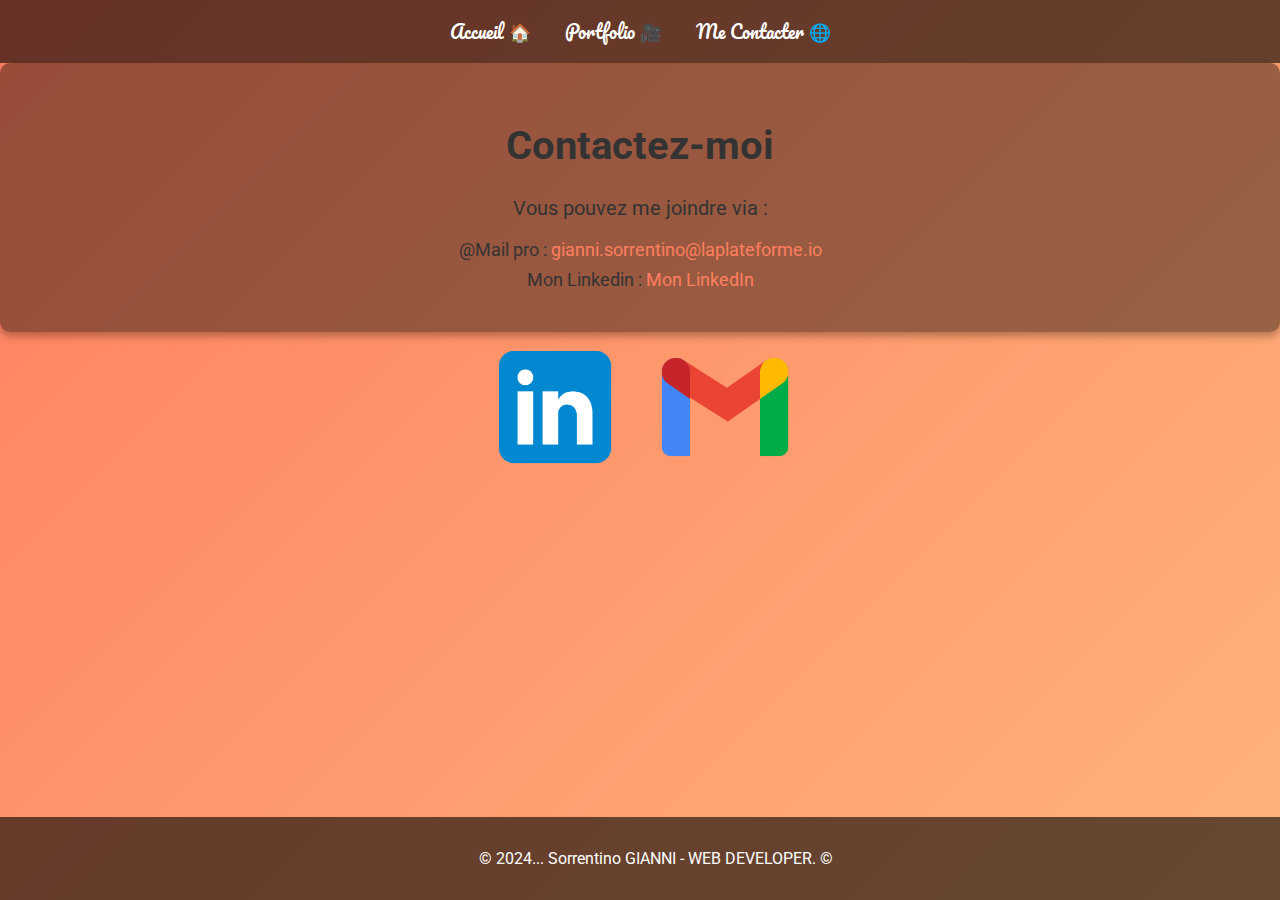
==== contact.html @ 884066f6 "portfolio" ====
<!DOCTYPE html>
<html lang="fr">
<head>
    <meta charset="UTF-8">
    <meta name="viewport" content="width=device-width, initial-scale=1.0">
    <link rel="stylesheet" href="index.css">
    <link href="https://fonts.googleapis.com/css2?family=Roboto:wght@400;700&family=Pacifico&display=swap" rel="stylesheet">
    <title>Contact - Portfolio</title>
</head>
<body>
    <header>
        <nav class="titres">
            <a href="index.html">Accueil 🏠</a>
            <a href="réalisations.html">Portfolio 🎥</a>
            <a href="contact.html">Me Contacter 🌐</a>
        </nav>
    </header>

    <main>
        <section class="GIANNI">
            <h1>Contactez-moi</h1>
            <p class="intro-contact">Vous pouvez me joindre via :</p>
            <ul class="contact-info">
                <li> @Mail pro : <a href="mailto:gianni@example.com">gianni.sorrentino@laplateforme.io</a></li>
                <li> Mon Linkedin : <a href="https://linkedin.com/in/gianni-srt-786421337/" target="_blank">Mon LinkedIn</a></li>
            </ul>
        </section>
    </main>
<div class="logocontact">
<img src="linkedin.png" alt="LinkedIn">
<img src="gmail_new_logo_icon_159149.png" alt="boitegmail">

</div>
    <footer>
        <p>© 2024... Sorrentino GIANNI - WEB DEVELOPER. © </p>
    </footer>
</body>
</html>
---- index.css ----
/* CSS global */
body {
    font-family: 'Roboto', sans-serif;
    margin: 0;
    padding: 0;
    background: linear-gradient(135deg, #ff7e5f, #feb47b); /* Dégradé de couleur chaud avec des tons rose/orange */
    background-size: cover; /* Le dégradé couvre toute la page */
    color: #333;
    display: flex;
    flex-direction: column;
    min-height: 100vh; /* Permet d'assurer que le footer reste en bas */
}

/* En-tête */
header {
    background-color: rgba(0, 0, 0, 0.6); /* Fond sombre pour un bon contraste */
    padding: 1rem;
    color: white;
    text-align: center;
    font-family: 'Pacifico', cursive; /* Police stylisée pour l'en-tête */
}

/* Navigation */
nav a {
    margin: 0 15px;
    color: white;
    text-decoration: none;
    font-size: 1.1rem;
}

nav a:hover {
    text-decoration: underline;
    color: #feb47b; /* Couleur douce au survol */
}

/* Pied de page */
footer {
    background-color: rgba(0, 0, 0, 0.6); /* Fond sombre */
    color: white;
    text-align: center;
    padding: 1rem;
    font-family: 'Roboto', sans-serif;
    position: relative;
    bottom: 0;
    width: 100%;
    margin-top: auto; /* Permet de pousser le footer en bas */
}

/* Section principale */
.GIANNI {
    font-size: 20px;
    text-align: center;
    padding: 2rem;
    background: rgba(0, 0, 0, 0.4); /* Légère transparence pour contraster avec le fond */
    border-radius: 10px;
    box-shadow: 0 4px 8px rgba(0, 0, 0, 0.3); /* Ombrage léger pour plus de lisibilité */
}

/* Introduction */
.introduction {
    font-family: 'Pacifico', cursive; 
    font-size: 1.8rem; 
    color: #fff; /* Couleur principale */
    text-align: center; /* Centrer le texte */
    text-shadow: 2px 2px 4px rgba(0, 0, 0, 0.7); 
    padding: 1rem; 
    border: 2px solid #feb47b; 
    border-radius: 10px; 
    display: inline-block; 
    background: linear-gradient(135deg, #ff7e5f, #feb47b); /* Fond dégradé pour le texte */
    box-shadow: 0 4px 8px rgba(0, 0, 0, 0.3); /* Ajoute une ombre externe */
}

/* Alignement vertical et effets des images */
.imgapercu {
    display: flex;
    flex-direction: row; 
    justify-content: center; 
    gap: 2rem; 
    flex-wrap: wrap; 
}

.img-container {
    width: 100%; 
    max-width: 350px; 
    height: auto; 
    overflow: hidden; 
    border-radius: 8px; 
}

.img-container img {
    width: 100%; 
    height: auto; 
    object-fit: contain; 
    transition: transform 0.3s ease, filter 0.3s ease; /* Transition douce */
}

.img-container img:hover {
    transform: scale(1.05); /* Agrandissement au survol */
    filter: brightness(1.1); /* Augmente la luminosité au survol */
}

/* Cards */
.cards {
    display: flex;
    justify-content: center;
    flex-wrap: wrap;
    gap: 2rem;
}

.card {
    width: 300px;
    background-color: #fff; /* Fond clair pour les cartes */
    border-radius: 8px;
    box-shadow: 0 4px 12px rgba(0, 0, 0, 0.1); /* Ombre légère */
    overflow: hidden;
    transform: translateY(20px);
    opacity: 0;
    transition: transform 0.3s ease, opacity 0.3s ease;
    font-family: 'Roboto', sans-serif;
}

.card img {
    width: 100%;
    height: auto;
    object-fit: cover;
    border-bottom: 2px solid #feb47b; /* Bordure subtile sous l'image */
}

.card-content {
    padding: 1rem;
    text-align: left;
}

.card h3 {
    color: #333;
    margin: 0.5rem 0;
    font-family: 'Pacifico', cursive; /* Police stylisée pour les titres */
    font-size: 1.5rem;
}

.card p {
    color: #666;
    font-size: 1rem;
    line-height: 1.5;
}

/* Bouton de la card */
.card .btn {
    background-color: #ff7e5f; /* Couleur du bouton */
    color: white;
    padding: 0.5rem 1rem;
    text-decoration: none;
    border-radius: 4px;
    display: inline-block;
    margin-top: 1rem;
    font-weight: bold;
    text-align: center;
}

.card .btn:hover {
    background-color: #feb47b; /* Couleur du bouton au survol */
}

/* Animation d'apparition des cards */
.card.show {
    transform: translateY(0);
    opacity: 1;
}
.contact-info {
    list-style: none; /* Supprime les puces de la liste */
    padding: 0; /* Enlève le padding par défaut */
    margin: 0; /* Enlève la marge par défaut */
    font-family: 'Roboto', sans-serif;
    color: #333;
}

.contact-info li {
    margin-bottom: 10px; /* Espacement entre chaque ligne */
    font-size: 1.1rem; /* Taille de texte plus grande */
}

.contact-info a {
    color: #ff7e5f; /* Couleur de lien */
    text-decoration: none; /* Supprime la sous-ligne */
}

.contact-info a:hover {
    text-decoration: underline; /* Souligne le lien au survol */
}
.logocontact {
    display: flex;
    justify-content: center; 
    gap: 20px; 
    align-items: center;
}

.logocontact img {
    width: 150px; 
    height: auto; 
    transition: transform 0.3s ease, filter 0.3s ease; 
}

.logocontact img:hover {
    transform: scale(1.1); 
    filter: brightness(1.2); 
}

.contact-title {
    font-family: 'Pacifico', cursive; 
    font-size: 2.5rem; 
    text-align: center; 
    color: #ff7e5f; /* Couleur principale */
    text-shadow: 2px 2px 5px rgba(0, 0, 0, 0.4); 
    letter-spacing: 2px; 
    margin-top: 1rem; 
    margin-bottom: 2rem; 
    transition: transform 0.3s ease, color 0.3s ease; 
}

/* Animation au survol */
.contact-title:hover {
    transform: translateY(-5px); 
    color: #feb47b; 
}
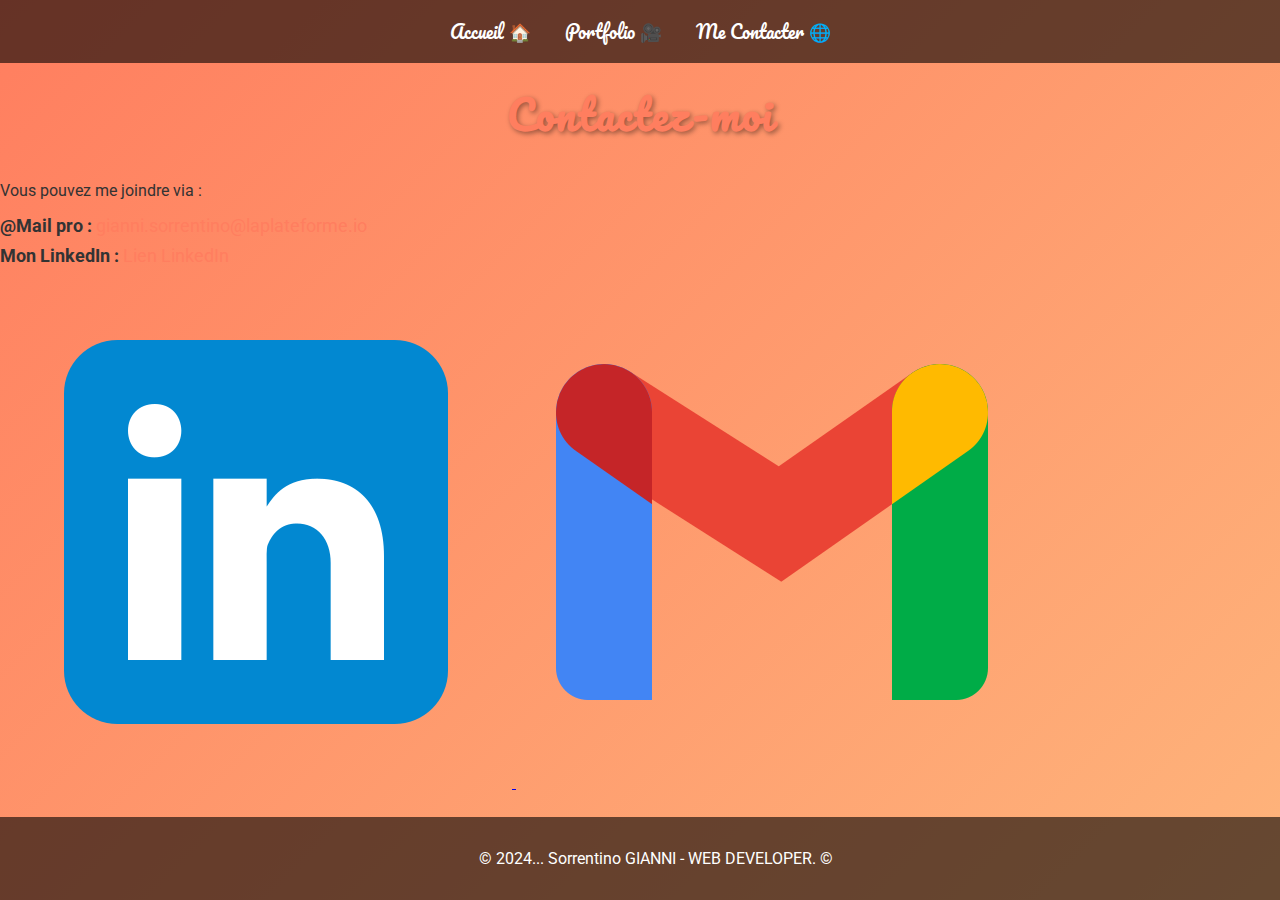
==== commit 50a42c05: "Portfolio V1" ====
--- a/contact.html
+++ b/contact.html
@@ -5,7 +5,7 @@
     <meta name="viewport" content="width=device-width, initial-scale=1.0">
     <link rel="stylesheet" href="index.css">
     <link href="https://fonts.googleapis.com/css2?family=Roboto:wght@400;700&family=Pacifico&display=swap" rel="stylesheet">
-    <title>Contact - Portfolio</title>
+    <title> Portfolio Contact</title>
 </head>
 <body>
     <header>
@@ -17,20 +17,30 @@
     </header>
 
     <main>
-        <section class="GIANNI">
-            <h1>Contactez-moi</h1>
-            <p class="intro-contact">Vous pouvez me joindre via :</p>
+        <section class="contact-section">
+            <h1 class="contact-title">Contactez-moi</h1>
+            <p class="contact-intro">Vous pouvez me joindre via :</p>
             <ul class="contact-info">
-                <li> @Mail pro : <a href="mailto:gianni@example.com">gianni.sorrentino@laplateforme.io</a></li>
-                <li> Mon Linkedin : <a href="https://linkedin.com/in/gianni-srt-786421337/" target="_blank">Mon LinkedIn</a></li>
+                <li>
+                    <strong>@Mail pro :</strong>
+                    <a href=https://mail.google.com/mail/u/0/?pli=1#inbox?compose=DmwnWrRmTWgkkpVgjtFJqNltHnWRQnzbspWqbFpjVhBNscvjCgzkGdMSRFvdSfqXdvVvhLXKpCmL">gianni.sorrentino@laplateforme.io</a>
+                </li>
+                <li>
+                    <strong>Mon LinkedIn :</strong>
+                    <a href="https://linkedin.com/in/gianni-srt-786421337/" target="_blank">Lien LinkedIn</a>
+                </li>
             </ul>
+            <div class="contact-logos">
+                <a href="https://www.linkedin.com/in/gianni-srt-786421337/" target="_blank">
+                    <img src="linkedin.png" alt="LinkedIn Logo" class="contact-logo">
+                </a>
+                <a href="mailto:gianni@example.com">
+                    <img src="gmail_new_logo_icon_159149.png" alt="Gmail Logo" class="contact-logo">
+                </a>
+            </div>
         </section>
     </main>
-<div class="logocontact">
-<img src="linkedin.png" alt="LinkedIn">
-<img src="gmail_new_logo_icon_159149.png" alt="boitegmail">
-
-</div>
+    
     <footer>
         <p>© 2024... Sorrentino GIANNI - WEB DEVELOPER. © </p>
     </footer>
--- a/index.css
+++ b/index.css
@@ -15,7 +15,7 @@
 header {
     background-color: rgba(0, 0, 0, 0.6); /* Fond sombre pour un bon contraste */
     padding: 1rem;
-    color: white;
+    color: red;
     text-align: center;
     font-family: 'Pacifico', cursive; /* Police stylisée pour l'en-tête */
 }
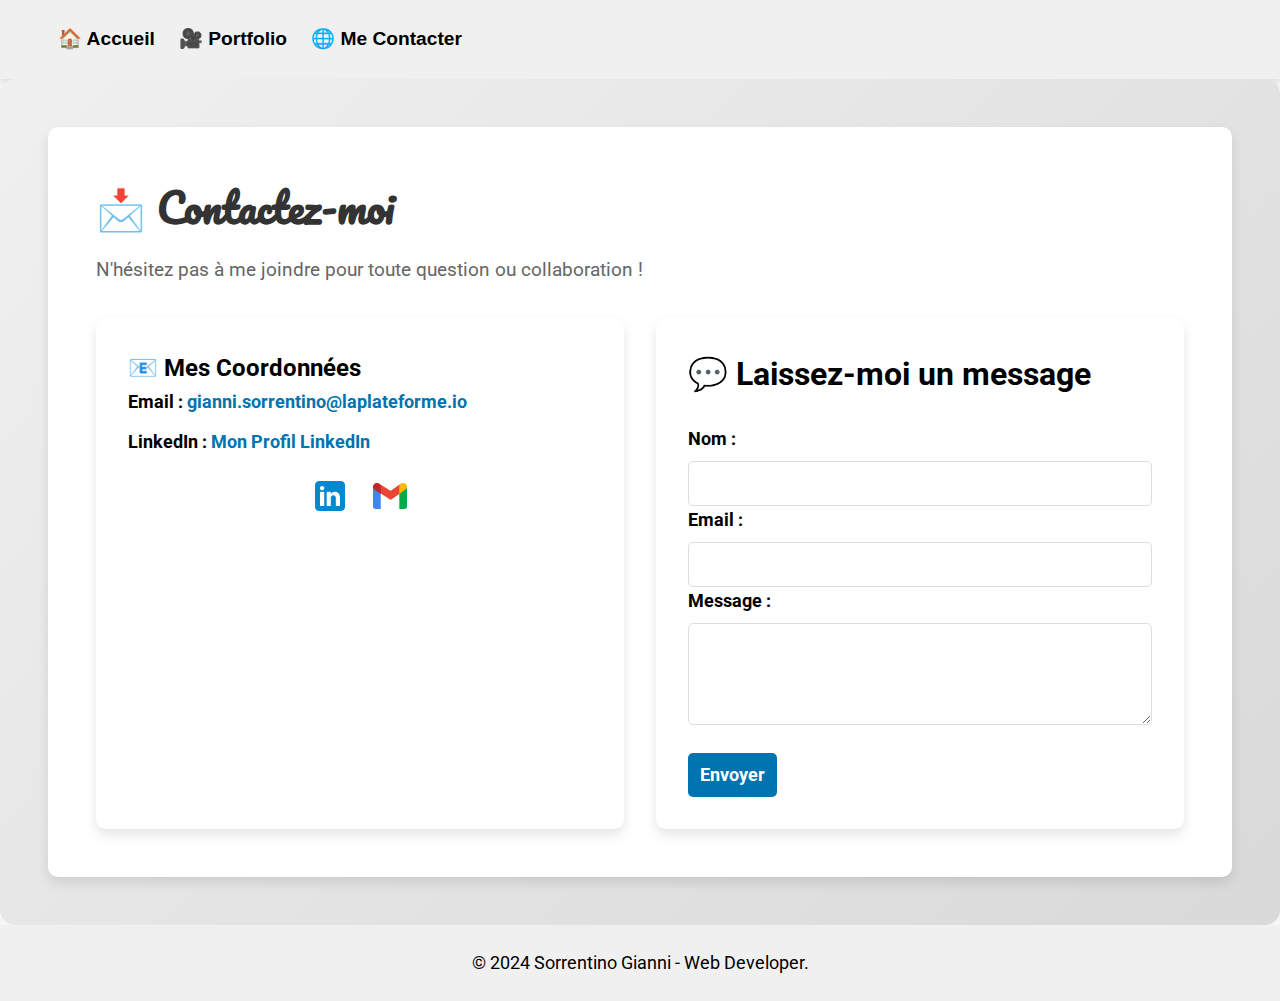
==== commit 8b7ad95b: "PORTFOLIO V72.0" ====
--- a/contact.html
+++ b/contact.html
@@ -1,48 +1,75 @@
 <!DOCTYPE html>
 <html lang="fr">
+
 <head>
     <meta charset="UTF-8">
     <meta name="viewport" content="width=device-width, initial-scale=1.0">
+    <meta name="description" content="Contactez-moi pour toute collaboration ou projet en développement web.">
     <link rel="stylesheet" href="index.css">
     <link href="https://fonts.googleapis.com/css2?family=Roboto:wght@400;700&family=Pacifico&display=swap" rel="stylesheet">
-    <title> Portfolio Contact</title>
+    <title>Portfolio - Contact</title>
 </head>
+
 <body>
     <header>
         <nav class="titres">
-            <a href="index.html">Accueil 🏠</a>
-            <a href="réalisations.html">Portfolio 🎥</a>
-            <a href="contact.html">Me Contacter 🌐</a>
+            <a href="index.html">🏠 Accueil</a>
+            <a href="réalisations.html">🎥 Portfolio</a>
+            <a href="contact.html">🌐 Me Contacter</a>
         </nav>
     </header>
 
     <main>
+        <!-- Section Contact -->
         <section class="contact-section">
-            <h1 class="contact-title">Contactez-moi</h1>
-            <p class="contact-intro">Vous pouvez me joindre via :</p>
-            <ul class="contact-info">
-                <li>
-                    <strong>@Mail pro :</strong>
-                    <a href=https://mail.google.com/mail/u/0/?pli=1#inbox?compose=DmwnWrRmTWgkkpVgjtFJqNltHnWRQnzbspWqbFpjVhBNscvjCgzkGdMSRFvdSfqXdvVvhLXKpCmL">gianni.sorrentino@laplateforme.io</a>
-                </li>
-                <li>
-                    <strong>Mon LinkedIn :</strong>
-                    <a href="https://linkedin.com/in/gianni-srt-786421337/" target="_blank">Lien LinkedIn</a>
-                </li>
-            </ul>
-            <div class="contact-logos">
-                <a href="https://www.linkedin.com/in/gianni-srt-786421337/" target="_blank">
-                    <img src="linkedin.png" alt="LinkedIn Logo" class="contact-logo">
-                </a>
-                <a href="mailto:gianni@example.com">
-                    <img src="gmail_new_logo_icon_159149.png" alt="Gmail Logo" class="contact-logo">
-                </a>
+            <h1 class="contact-title">📩 Contactez-moi</h1>
+            <p class="contact-intro">N'hésitez pas à me joindre pour toute question ou collaboration !</p>
+            
+            <div class="contact-container">
+                <div class="contact-details">
+                    <h2>📧 Mes Coordonnées</h2>
+                    <ul class="contact-info">
+                        <li>
+                            <strong>Email :</strong>
+                            <a href="mailto:gianni.sorrentino@laplateforme.io">gianni.sorrentino@laplateforme.io</a>
+                        </li>
+                        <li>
+                            <strong>LinkedIn :</strong>
+                            <a href="https://www.linkedin.com/in/gianni-srt-786421337/" target="_blank">Mon Profil LinkedIn</a>
+                        </li>
+                    </ul>
+                    <div class="contact-logos">
+                        <a href="https://www.linkedin.com/in/gianni-srt-786421337/" target="_blank">
+                            <img src="linkedin.png" alt="LinkedIn Logo" class="contact-logo">
+                        </a>
+                        <a href="mailto:gianni.sorrentino@laplateforme.io">
+                            <img src="gmail_new_logo_icon_159149.png" alt="Gmail Logo" class="contact-logo">
+                        </a>
+                    </div>
+                </div>
+
+                <div class="contact-form">
+                    <h2>💬 Laissez-moi un message</h2>
+                    <form action="mailto:gianni.sorrentino@laplateforme.io" method="post" enctype="text/plain">
+                        <label for="name">Nom :</label>
+                        <input type="text" id="name" name="name" required>
+
+                        <label for="email">Email :</label>
+                        <input type="email" id="email" name="email" required>
+
+                        <label for="message">Message :</label>
+                        <textarea id="message" name="message" rows="4" required></textarea>
+
+                        <button type="submit">Envoyer</button>
+                    </form>
+                </div>
             </div>
         </section>
     </main>
-    
+
     <footer>
-        <p>© 2024... Sorrentino GIANNI - WEB DEVELOPER. © </p>
+        <p>© 2024 Sorrentino Gianni - Web Developer.</p>
     </footer>
 </body>
+
 </html>
--- a/index.css
+++ b/index.css
@@ -1,226 +1,408 @@
-/* CSS global */
-body {
-    font-family: 'Roboto', sans-serif;
+/* Global Styles */
+* {
     margin: 0;
     padding: 0;
-    background: linear-gradient(135deg, #ff7e5f, #feb47b); /* Dégradé de couleur chaud avec des tons rose/orange */
-    background-size: cover; /* Le dégradé couvre toute la page */
-    color: #333;
-    display: flex;
-    flex-direction: column;
-    min-height: 100vh; /* Permet d'assurer que le footer reste en bas */
-}
-
-/* En-tête */
+    box-sizing: border-box;
+    font-family: 'Inter', sans-serif; /* Police principale */
+}
+
+/* Body */
+body {
+    background-color: #f4f6f7; /* Fond clair */
+    color: #000; /* Texte principal en noir */
+    line-height: 1.6;
+    font-size: 1rem; /* Taille de texte confortable */
+}
+
+/* Header */
 header {
-    background-color: rgba(0, 0, 0, 0.6); /* Fond sombre pour un bon contraste */
-    padding: 1rem;
-    color: red;
-    text-align: center;
-    font-family: 'Pacifico', cursive; /* Police stylisée pour l'en-tête */
+    background-color: #F0F0F0; /* Gris clair */
+    padding: 1.5rem 3rem;
+    box-shadow: 0 4px 8px rgba(0, 0, 0, 0.1);
+    display: flex;
+    justify-content: space-between;
+    align-items: center;
 }
 
 /* Navigation */
-nav a {
-    margin: 0 15px;
-    color: white;
+header .titres a {
+    color: #000; /* Texte en noir */
     text-decoration: none;
-    font-size: 1.1rem;
-}
-
-nav a:hover {
-    text-decoration: underline;
-    color: #feb47b; /* Couleur douce au survol */
-}
-
-/* Pied de page */
-footer {
-    background-color: rgba(0, 0, 0, 0.6); /* Fond sombre */
-    color: white;
-    text-align: center;
-    padding: 1rem;
-    font-family: 'Roboto', sans-serif;
-    position: relative;
-    bottom: 0;
-    width: 100%;
-    margin-top: auto; /* Permet de pousser le footer en bas */
-}
-
-/* Section principale */
-.GIANNI {
-    font-size: 20px;
-    text-align: center;
-    padding: 2rem;
-    background: rgba(0, 0, 0, 0.4); /* Légère transparence pour contraster avec le fond */
-    border-radius: 10px;
-    box-shadow: 0 4px 8px rgba(0, 0, 0, 0.3); /* Ombrage léger pour plus de lisibilité */
-}
-
-/* Introduction */
-.introduction {
-    font-family: 'Pacifico', cursive; 
-    font-size: 1.8rem; 
-    color: #fff; /* Couleur principale */
-    text-align: center; /* Centrer le texte */
-    text-shadow: 2px 2px 4px rgba(0, 0, 0, 0.7); 
-    padding: 1rem; 
-    border: 2px solid #feb47b; 
-    border-radius: 10px; 
-    display: inline-block; 
-    background: linear-gradient(135deg, #ff7e5f, #feb47b); /* Fond dégradé pour le texte */
-    box-shadow: 0 4px 8px rgba(0, 0, 0, 0.3); /* Ajoute une ombre externe */
-}
-
-/* Alignement vertical et effets des images */
-.imgapercu {
-    display: flex;
-    flex-direction: row; 
-    justify-content: center; 
-    gap: 2rem; 
-    flex-wrap: wrap; 
-}
-
-.img-container {
-    width: 100%; 
-    max-width: 350px; 
-    height: auto; 
-    overflow: hidden; 
-    border-radius: 8px; 
-}
-
-.img-container img {
-    width: 100%; 
-    height: auto; 
-    object-fit: contain; 
-    transition: transform 0.3s ease, filter 0.3s ease; /* Transition douce */
-}
-
-.img-container img:hover {
-    transform: scale(1.05); /* Agrandissement au survol */
-    filter: brightness(1.1); /* Augmente la luminosité au survol */
-}
-
-/* Cards */
-.cards {
+    font-family: 'Poppins', sans-serif;
+    font-weight: 600;
+    font-size: 1.2rem;
+    padding: 10px;
+    transition: all 0.3s ease;
+}
+
+header .titres a:hover {
+    color: #fff;
+    background-color: #D1D1D1; /* Gris plus foncé au survol */
+    border-radius: 5px;
+}
+
+/* Main Section */
+main {
+    padding: 3rem;
+    background: linear-gradient(135deg, #F0F0F0 0%, #D9D9D9 100%);
+    border-radius: 15px;
+}
+
+/* Section "À propos de moi" */
+.about {
+    background-color: #E6A2A2; /* Couleur douce */
+    padding: 2.5rem;
+    margin-bottom: 3rem;
+    border-radius: 10px;
+    box-shadow: 0 6px 12px rgba(0, 0, 0, 0.1);
+    text-align: center;
+}
+
+.about h2 {
+    font-family: 'Poppins', sans-serif;
+    font-size: 2rem;
+    color: #000;
+    margin-bottom: 1.5rem;
+    font-weight: 700;
+}
+
+.about p {
+    font-size: 1.1rem;
+    color: #000;
+    line-height: 1.7;
+    margin-bottom: 1.2rem;
+}
+
+.about .emoji {
+    font-size: 1.5rem;
+    margin-right: 5px;
+}
+
+/* Skills Section */
+.skills {
+    padding: 3rem 0;
+    background: linear-gradient(135deg, #F0F0F0 0%, #D9D9D9 100%);
+    border-radius: 15px;
+    text-align: center;
+}
+
+.skills h2 {
+    font-family: 'Poppins', sans-serif;
+    font-size: 2.3rem;
+    color: #000;
+    margin-bottom: 1.5rem;
+}
+
+.skills-container {
     display: flex;
     justify-content: center;
     flex-wrap: wrap;
-    gap: 2rem;
-}
-
+    gap: 25px;
+}
+
+/* Cards Skills */
+.skill-card {
+    background-color: #fff;
+    padding: 2rem;
+    border-radius: 10px;
+    width: 250px;
+    box-shadow: 0 6px 12px rgba(0, 0, 0, 0.1);
+    text-align: center;
+    transition: transform 0.3s ease, box-shadow 0.3s ease;
+}
+
+.skill-card:hover {
+    transform: translateY(-10px);
+    box-shadow: 0 8px 16px rgba(0, 0, 0, 0.2);
+}
+
+.skill-card img {
+    width: 60px;
+    margin-bottom: 15px;
+}
+
+.skill-card h3 {
+    font-size: 1.6rem;
+    color: #000;
+}
+
+.skill-card p {
+    color: #7f8c8d;
+}
+
+/* Section Réalisations */
+.realisations {
+    text-align: center;
+    padding: 3rem 0;
+}
+
+.realisations h2 {
+    font-size: 2rem;
+    font-family: 'Poppins', sans-serif;
+    font-weight: 700;
+    color: #000;
+    margin-bottom: 2rem;
+}
+
+/* Container des cartes */
+.cards {
+    display: flex;
+    justify-content: center;
+    flex-wrap: wrap;
+    gap: 20px;
+    padding: 0 2rem;
+}
+
+/* Style des cartes */
 .card {
-    width: 300px;
-    background-color: #fff; /* Fond clair pour les cartes */
-    border-radius: 8px;
-    box-shadow: 0 4px 12px rgba(0, 0, 0, 0.1); /* Ombre légère */
+    background-color: #fff;
+    width: 320px;
+    border-radius: 10px;
+    box-shadow: 0 4px 10px rgba(0, 0, 0, 0.1);
     overflow: hidden;
-    transform: translateY(20px);
-    opacity: 0;
-    transition: transform 0.3s ease, opacity 0.3s ease;
-    font-family: 'Roboto', sans-serif;
-}
-
+    transition: transform 0.3s ease, box-shadow 0.3s ease;
+}
+
+.card:hover {
+    transform: translateY(-10px);
+    box-shadow: 0 8px 16px rgba(0, 0, 0, 0.2);
+}
+
+/* Images dans les cartes */
 .card img {
     width: 100%;
-    height: auto;
+    height: 200px;
     object-fit: cover;
-    border-bottom: 2px solid #feb47b; /* Bordure subtile sous l'image */
-}
-
+}
+
+/* Contenu des cartes */
 .card-content {
-    padding: 1rem;
-    text-align: left;
-}
-
-.card h3 {
+    padding: 15px;
+    text-align: center;
+}
+
+.card-content h3 {
+    font-size: 1.4rem;
+    font-weight: 700;
+    margin-bottom: 10px;
     color: #333;
-    margin: 0.5rem 0;
-    font-family: 'Pacifico', cursive; /* Police stylisée pour les titres */
-    font-size: 1.5rem;
-}
-
-.card p {
+}
+
+.card-content p {
+    font-size: 1rem;
+    color: #555;
+    margin-bottom: 15px;
+}
+
+/* Boutons */
+.btn {
+    display: inline-block;
+    background: #333;
+    color: white;
+    padding: 10px 15px;
+    border-radius: 5px;
+    text-decoration: none;
+    font-weight: 600;
+    transition: background 0.3s ease;
+}
+
+.btn:hover {
+    background: #555;
+}
+
+/* Footer */
+footer {
+    background-color: #F0F0F0;
+    color: #000;
+    text-align: center;
+    padding: 1.5rem;
+    font-size: 1rem;
+}
+
+footer p {
+    font-size: 1.1rem;
+    color: #000;
+}
+/* Global Styles */
+* {
+    margin: 0;
+    padding: 0;
+    box-sizing: border-box;
+    font-family: 'Roboto', sans-serif; /* Police principale */
+}
+
+/* Body */
+body {
+    background-color: #f4f6f7; /* Fond clair */
+    color: #000; /* Texte principal en noir */
+    line-height: 1.6;
+    font-size: 1rem; /* Taille de texte confortable */
+}
+
+/* Header */
+header {
+    background-color: #F0F0F0; /* Gris clair */
+    padding: 1.5rem 3rem;
+    box-shadow: 0 4px 8px rgba(0, 0, 0, 0.1);
+    display: flex;
+    justify-content: space-between;
+    align-items: center;
+}
+
+/* Navigation */
+header .titres a {
+    color: #000; /* Texte en noir */
+    text-decoration: none;
+    font-family: 'Poppins', sans-serif;
+    font-weight: 600;
+    font-size: 1.2rem;
+    padding: 10px;
+    transition: all 0.3s ease;
+}
+
+header .titres a:hover {
+    color: #fff;
+    background-color: #D1D1D1; /* Gris plus foncé au survol */
+    border-radius: 5px;
+}
+
+/* Main Section */
+main {
+    padding: 3rem;
+    background: linear-gradient(135deg, #F0F0F0 0%, #D9D9D9 100%);
+    border-radius: 15px;
+}
+
+/* Contact Section */
+.contact-section {
+    background: #fff;
+    padding: 3rem;
+    border-radius: 10px;
+    box-shadow: 0 6px 12px rgba(0, 0, 0, 0.1);
+}
+
+.contact-title {
+    font-family: 'Pacifico', cursive;
+    font-size: 2.5rem;
+    margin-bottom: 1rem;
+    color: #333;
+}
+
+.contact-intro {
+    font-size: 1.2rem;
     color: #666;
+    margin-bottom: 2rem;
+}
+
+/* Contact Container */
+.contact-container {
+    display: flex;
+    justify-content: space-between;
+    gap: 2rem;
+    flex-wrap: wrap;
+}
+
+/* Contact Details */
+.contact-details {
+    flex: 1;
+    background-color: #fff;
+    padding: 2rem;
+    border-radius: 10px;
+    box-shadow: 0 6px 12px rgba(0, 0, 0, 0.1);
+}
+
+.contact-info {
+    list-style: none;
+    padding: 0;
+}
+
+.contact-info li {
+    margin-bottom: 12px;
+    font-size: 1.1rem;
+}
+
+.contact-info a {
+    color: #0073b1;
+    text-decoration: none;
+    font-weight: bold;
+}
+
+.contact-info a:hover {
+    text-decoration: underline;
+}
+
+.contact-logos {
+    display: flex;
+    justify-content: center;
+    gap: 20px;
+    margin-top: 20px;
+}
+
+.contact-logo {
+    width: 40px;
+    transition: transform 0.3s ease;
+}
+
+.contact-logo:hover {
+    transform: scale(1.1);
+}
+
+/* Contact Form */
+.contact-form {
+    flex: 1;
+    background-color: #fff;
+    padding: 2rem;
+    border-radius: 10px;
+    box-shadow: 0 6px 12px rgba(0, 0, 0, 0.1);
+}
+
+.contact-form h2 {
+    font-size: 2rem;
+    margin-bottom: 1.5rem;
+}
+
+.contact-form label {
+    font-size: 1.1rem;
+    font-weight: bold;
+    margin-top: 15px;
+}
+
+.contact-form input,
+.contact-form textarea {
+    width: 100%;
+    padding: 12px;
+    margin-top: 8px;
+    border-radius: 5px;
+    border: 1px solid #ddd;
     font-size: 1rem;
-    line-height: 1.5;
-}
-
-/* Bouton de la card */
-.card .btn {
-    background-color: #ff7e5f; /* Couleur du bouton */
-    color: white;
-    padding: 0.5rem 1rem;
-    text-decoration: none;
-    border-radius: 4px;
-    display: inline-block;
-    margin-top: 1rem;
+}
+
+.contact-form button {
+    margin-top: 20px;
+    padding: 12px;
+    background: #0073b1;
+    color: #fff;
+    font-size: 1.1rem;
     font-weight: bold;
-    text-align: center;
-}
-
-.card .btn:hover {
-    background-color: #feb47b; /* Couleur du bouton au survol */
-}
-
-/* Animation d'apparition des cards */
-.card.show {
-    transform: translateY(0);
-    opacity: 1;
-}
-.contact-info {
-    list-style: none; /* Supprime les puces de la liste */
-    padding: 0; /* Enlève le padding par défaut */
-    margin: 0; /* Enlève la marge par défaut */
-    font-family: 'Roboto', sans-serif;
-    color: #333;
-}
-
-.contact-info li {
-    margin-bottom: 10px; /* Espacement entre chaque ligne */
-    font-size: 1.1rem; /* Taille de texte plus grande */
-}
-
-.contact-info a {
-    color: #ff7e5f; /* Couleur de lien */
-    text-decoration: none; /* Supprime la sous-ligne */
-}
-
-.contact-info a:hover {
-    text-decoration: underline; /* Souligne le lien au survol */
-}
-.logocontact {
-    display: flex;
-    justify-content: center; 
-    gap: 20px; 
-    align-items: center;
-}
-
-.logocontact img {
-    width: 150px; 
-    height: auto; 
-    transition: transform 0.3s ease, filter 0.3s ease; 
-}
-
-.logocontact img:hover {
-    transform: scale(1.1); 
-    filter: brightness(1.2); 
-}
-
-.contact-title {
-    font-family: 'Pacifico', cursive; 
-    font-size: 2.5rem; 
-    text-align: center; 
-    color: #ff7e5f; /* Couleur principale */
-    text-shadow: 2px 2px 5px rgba(0, 0, 0, 0.4); 
-    letter-spacing: 2px; 
-    margin-top: 1rem; 
-    margin-bottom: 2rem; 
-    transition: transform 0.3s ease, color 0.3s ease; 
-}
-
-/* Animation au survol */
-.contact-title:hover {
-    transform: translateY(-5px); 
-    color: #feb47b; 
-}
-
+    border: none;
+    border-radius: 5px;
+    cursor: pointer;
+    transition: background 0.3s ease;
+}
+
+.contact-form button:hover {
+    background: #005582;
+}
+
+/* Footer */
+footer {
+    background-color: #F0F0F0;
+    color: #000;
+    text-align: center;
+    padding: 1.5rem;
+}
+
+footer p {
+    font-size: 1.1rem;
+    color: #000;
+}
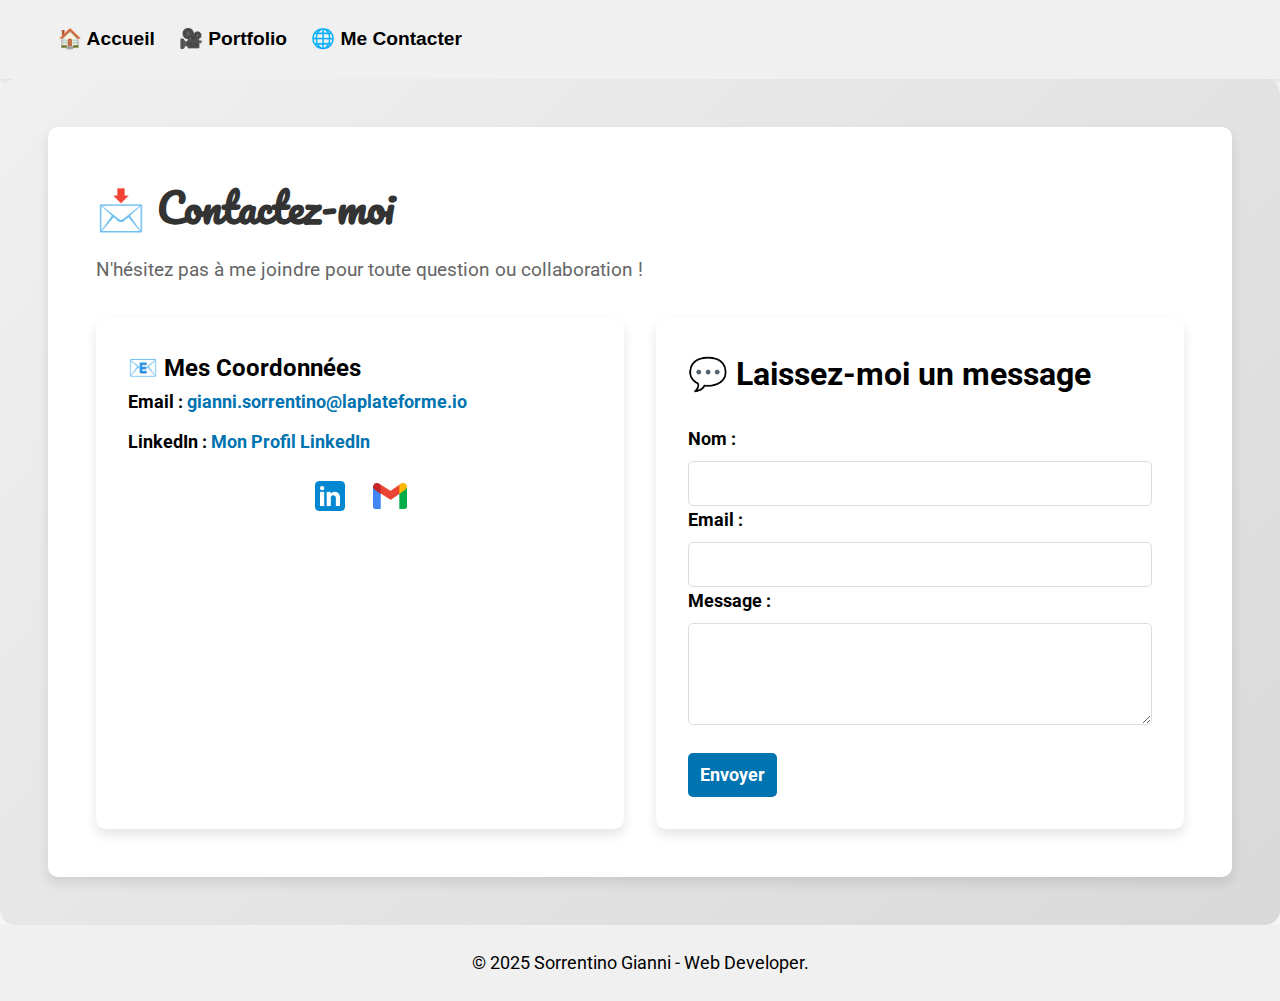
==== commit 5c17dcea: "Portfolio terminer" ====
--- a/contact.html
+++ b/contact.html
@@ -68,7 +68,7 @@
     </main>
 
     <footer>
-        <p>© 2024 Sorrentino Gianni - Web Developer.</p>
+        <p>© 2025 Sorrentino Gianni - Web Developer.</p>
     </footer>
 </body>
 
--- a/index.css
+++ b/index.css
@@ -50,7 +50,7 @@
 
 /* Section "À propos de moi" */
 .about {
-    background-color: #E6A2A2; /* Couleur douce */
+    background-color: #959595; /* Couleur douce */
     padding: 2.5rem;
     margin-bottom: 3rem;
     border-radius: 10px;
@@ -406,3 +406,4 @@
     font-size: 1.1rem;
     color: #000;
 }
+
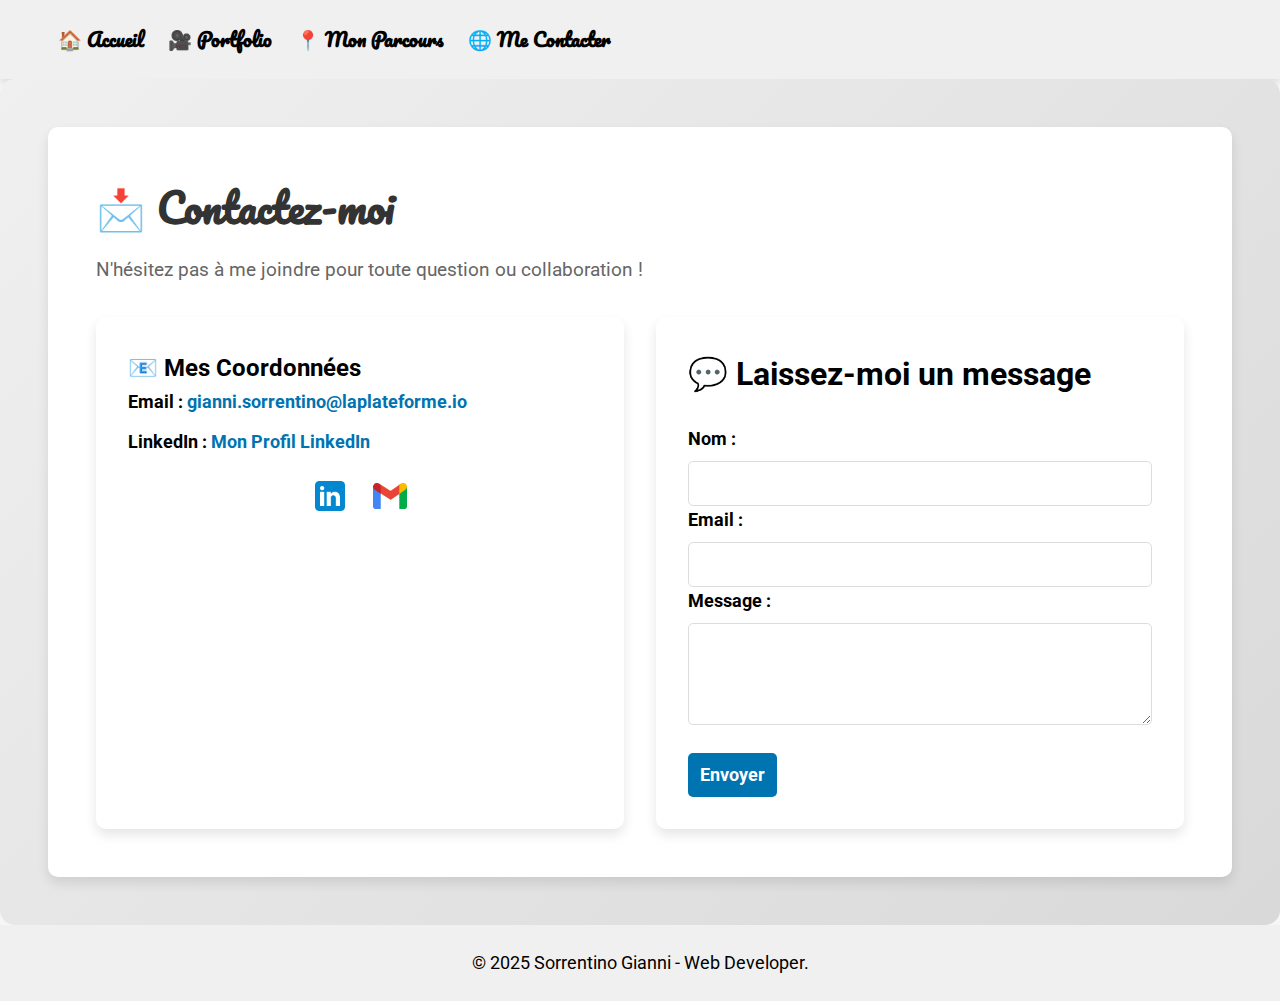
==== commit 270a3657: "Ajout Parcours" ====
--- a/contact.html
+++ b/contact.html
@@ -6,6 +6,8 @@
     <meta name="viewport" content="width=device-width, initial-scale=1.0">
     <meta name="description" content="Contactez-moi pour toute collaboration ou projet en développement web.">
     <link rel="stylesheet" href="index.css">
+    <link href="https://fonts.googleapis.com/css2?family=Inter:wght@400;600&family=Poppins:wght@500;700&display=swap" rel="stylesheet">
+    <link href="https://fonts.googleapis.com/css2?family=Lato:wght@300;400;700&family=Playfair+Display:wght@500;700&display=swap" rel="stylesheet">
     <link href="https://fonts.googleapis.com/css2?family=Roboto:wght@400;700&family=Pacifico&display=swap" rel="stylesheet">
     <title>Portfolio - Contact</title>
 </head>
@@ -15,7 +17,9 @@
         <nav class="titres">
             <a href="index.html">🏠 Accueil</a>
             <a href="réalisations.html">🎥 Portfolio</a>
+            <a href="parcours.html">📍 Mon Parcours </a>
             <a href="contact.html">🌐 Me Contacter</a>
+            
         </nav>
     </header>
 
--- a/index.css
+++ b/index.css
@@ -41,7 +41,7 @@
     border-radius: 5px;
 }
 
-/* Main Section */
+/* Main Section */  
 main {
     padding: 3rem;
     background: linear-gradient(135deg, #F0F0F0 0%, #D9D9D9 100%);
@@ -253,7 +253,7 @@
 header .titres a {
     color: #000; /* Texte en noir */
     text-decoration: none;
-    font-family: 'Poppins', sans-serif;
+    font-family: 'Pacifico', sans-serif;
     font-weight: 600;
     font-size: 1.2rem;
     padding: 10px;
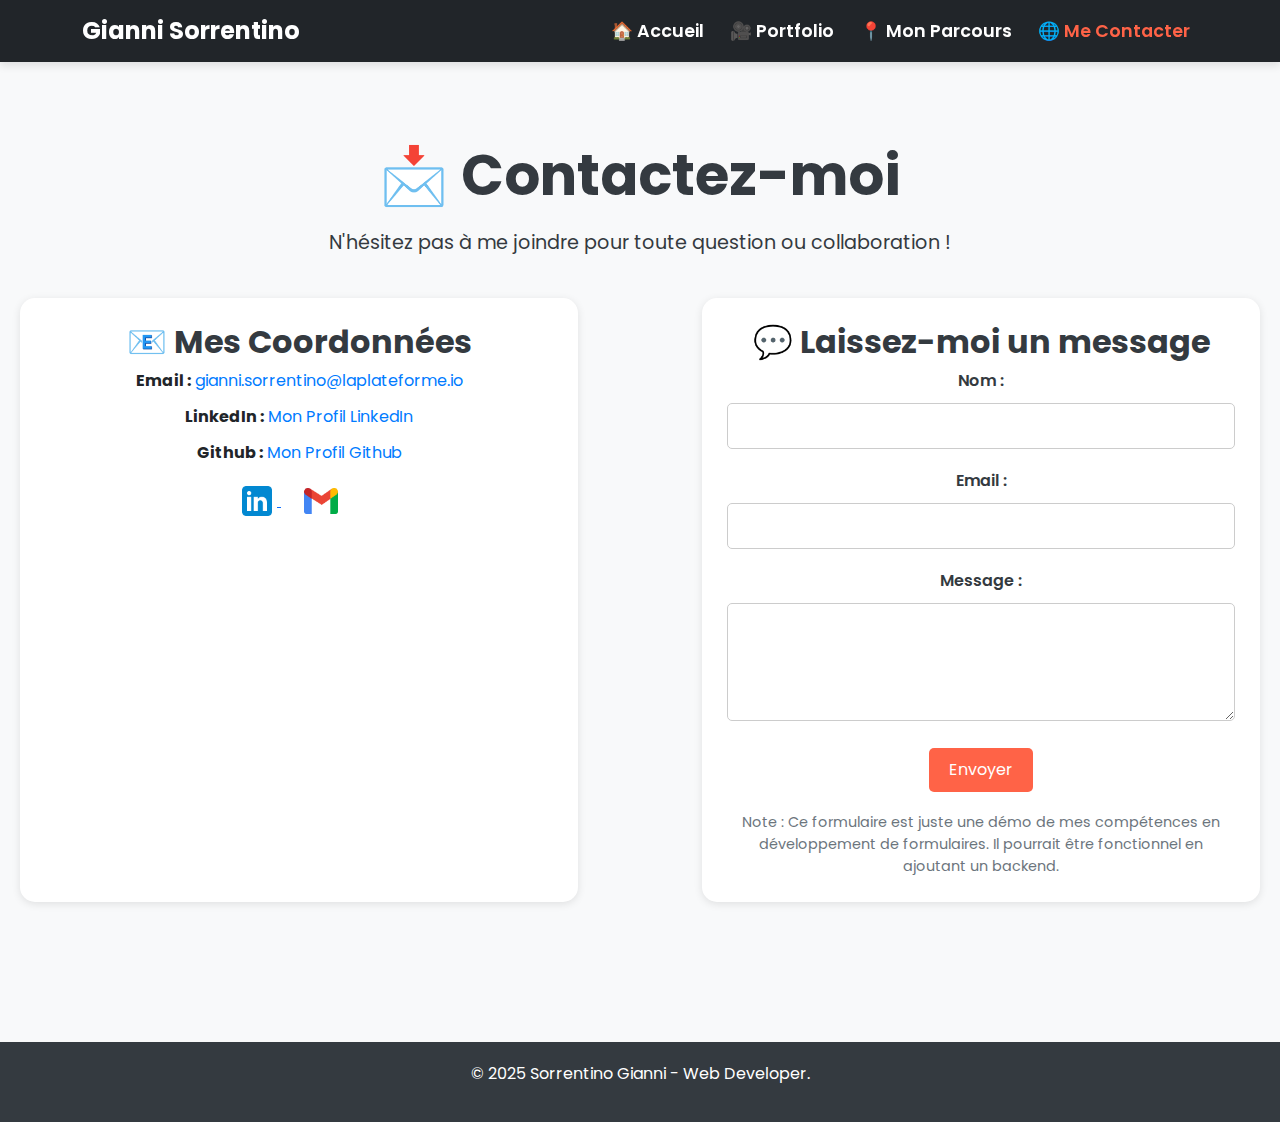
==== commit 15b6bd6d: "Portfolio PRO - à jour" ====
--- a/contact.html
+++ b/contact.html
@@ -2,78 +2,95 @@
 <html lang="fr">
 
 <head>
-    <meta charset="UTF-8">
-    <meta name="viewport" content="width=device-width, initial-scale=1.0">
-    <meta name="description" content="Contactez-moi pour toute collaboration ou projet en développement web.">
-    <link rel="stylesheet" href="index.css">
-    <link href="https://fonts.googleapis.com/css2?family=Inter:wght@400;600&family=Poppins:wght@500;700&display=swap" rel="stylesheet">
-    <link href="https://fonts.googleapis.com/css2?family=Lato:wght@300;400;700&family=Playfair+Display:wght@500;700&display=swap" rel="stylesheet">
-    <link href="https://fonts.googleapis.com/css2?family=Roboto:wght@400;700&family=Pacifico&display=swap" rel="stylesheet">
-    <title>Portfolio - Contact</title>
+  <meta charset="UTF-8" />
+  <meta name="viewport" content="width=device-width, initial-scale=1.0" />
+  <meta name="description" content="Contactez-moi pour toute collaboration ou projet en développement web." />
+  <title>Portfolio - Contact</title>
+
+  <!-- Bootstrap CSS -->
+  <link href="https://cdn.jsdelivr.net/npm/bootstrap@5.3.3/dist/css/bootstrap.min.css" rel="stylesheet">
+  <link href="https://fonts.googleapis.com/css2?family=Inter:wght@400;600&family=Poppins:wght@500;700&display=swap" rel="stylesheet">
+  <link rel="stylesheet" href="assets/contact.css" />
 </head>
 
 <body>
-    <header>
-        <nav class="titres">
-            <a href="index.html">🏠 Accueil</a>
-            <a href="réalisations.html">🎥 Portfolio</a>
-            <a href="parcours.html">📍 Mon Parcours </a>
-            <a href="contact.html">🌐 Me Contacter</a>
-            
-        </nav>
-    </header>
 
-    <main>
-        <!-- Section Contact -->
-        <section class="contact-section">
-            <h1 class="contact-title">📩 Contactez-moi</h1>
-            <p class="contact-intro">N'hésitez pas à me joindre pour toute question ou collaboration !</p>
-            
-            <div class="contact-container">
-                <div class="contact-details">
-                    <h2>📧 Mes Coordonnées</h2>
-                    <ul class="contact-info">
-                        <li>
-                            <strong>Email :</strong>
-                            <a href="mailto:gianni.sorrentino@laplateforme.io">gianni.sorrentino@laplateforme.io</a>
-                        </li>
-                        <li>
-                            <strong>LinkedIn :</strong>
-                            <a href="https://www.linkedin.com/in/gianni-srt-786421337/" target="_blank">Mon Profil LinkedIn</a>
-                        </li>
-                    </ul>
-                    <div class="contact-logos">
-                        <a href="https://www.linkedin.com/in/gianni-srt-786421337/" target="_blank">
-                            <img src="linkedin.png" alt="LinkedIn Logo" class="contact-logo">
-                        </a>
-                        <a href="mailto:gianni.sorrentino@laplateforme.io">
-                            <img src="gmail_new_logo_icon_159149.png" alt="Gmail Logo" class="contact-logo">
-                        </a>
-                    </div>
-                </div>
+  <!-- Navbar -->
+  <nav class="navbar navbar-expand-lg navbar-dark bg-dark sticky-top">
+    <div class="container">
+      <a class="navbar-brand" href="#">Gianni Sorrentino</a>
+      <button class="navbar-toggler" type="button" data-bs-toggle="collapse" data-bs-target="#navMenu">
+        <span class="navbar-toggler-icon"></span>
+      </button>
+      <div class="collapse navbar-collapse" id="navMenu">
+        <ul class="navbar-nav ms-auto mb-2 mb-lg-0">
+          <li class="nav-item"><a class="nav-link" href="index.html">🏠 Accueil</a></li>
+          <li class="nav-item"><a class="nav-link" href="réalisations.html">🎥 Portfolio</a></li>
+          <li class="nav-item"><a class="nav-link" href="parcours.html">📍 Mon Parcours</a></li>
+          <li class="nav-item"><a class="nav-link active" href="contact.html">🌐 Me Contacter</a></li>
+        </ul>
+      </div>
+    </div>
+  </nav>
 
-                <div class="contact-form">
-                    <h2>💬 Laissez-moi un message</h2>
-                    <form action="mailto:gianni.sorrentino@laplateforme.io" method="post" enctype="text/plain">
-                        <label for="name">Nom :</label>
-                        <input type="text" id="name" name="name" required>
+  <!-- Section Contact -->
+  <section class="contact-section">
+    <h1 class="contact-title">📩 Contactez-moi</h1>
+    <p class="contact-intro">N'hésitez pas à me joindre pour toute question ou collaboration !</p>
 
-                        <label for="email">Email :</label>
-                        <input type="email" id="email" name="email" required>
+    <div class="contact-container">
+      <div class="contact-details">
+        <h2>📧 Mes Coordonnées</h2>
+        <ul class="contact-info">
+          <li>
+            <strong>Email :</strong>
+            <a href="mailto:gianni.sorrentino@laplateforme.io">gianni.sorrentino@laplateforme.io</a>
+          </li>
+          <li>
+            <strong>LinkedIn :</strong>
+            <a href="https://www.linkedin.com/in/gianni-srt-786421337/" target="_blank">Mon Profil LinkedIn</a>
+          </li>
+          
+          <li>
+            <strong>Github :</strong>
+            <a href="https://github.com/GianniSRT" target="_blank">Mon Profil Github</a>
+          </li>
+        </ul>
+        <div class="contact-logos">
+          <a href="https://www.linkedin.com/in/gianni-srt-786421337/" target="_blank">
+            <img src="images/linkedin.png" alt="LinkedIn Logo" class="contact-logo">
+          </a>
+          <a href="mailto:gianni.sorrentino@laplateforme.io">
+            <img src="images/gmail_new_logo_icon_159149.png" alt="Gmail Logo" class="contact-logo">
+          </a>
+        </div>
+      </div>
 
-                        <label for="message">Message :</label>
-                        <textarea id="message" name="message" rows="4" required></textarea>
+      <div class="contact-form">
+        <h2>💬 Laissez-moi un message</h2>
+        <form action="mailto:gianni.sorrentino@laplateforme.io" method="post" enctype="text/plain">
+          <label for="name">Nom :</label>
+          <input type="text" id="name" name="name" required>
 
-                        <button type="submit">Envoyer</button>
-                    </form>
-                </div>
-            </div>
-        </section>
-    </main>
+          <label for="email">Email :</label>
+          <input type="email" id="email" name="email" required>
 
-    <footer>
-        <p>© 2025 Sorrentino Gianni - Web Developer.</p>
-    </footer>
+          <label for="message">Message :</label>
+          <textarea id="message" name="message" rows="4" required></textarea>
+
+          <button type="submit">Envoyer</button>
+        </form>
+        <small>Note : Ce formulaire est juste une démo de mes compétences en développement de formulaires. Il pourrait être fonctionnel en ajoutant un backend.</small>
+      </div>
+    </div>
+  </section>
+
+  <footer>
+    <p>© 2025 Sorrentino Gianni - Web Developer.</p>
+  </footer>
+
+  <!-- Bootstrap JS -->
+  <script src="https://cdn.jsdelivr.net/npm/bootstrap@5.3.3/dist/js/bootstrap.bundle.min.js"></script>
 </body>
 
 </html>
--- a/assets/contact.css
+++ b/assets/contact.css
@@ -0,0 +1,183 @@
+/* Design général */
+body {
+    font-family: 'Poppins', sans-serif;
+    background-color: #f8f9fa;
+    color: #212529;
+  }
+  
+  /* NAVBAR */
+  .navbar {
+    background-color: #343a40;
+    box-shadow: 0 4px 8px rgba(0, 0, 0, 0.1);
+  }
+  
+  .navbar-brand {
+    font-weight: 700;
+    font-size: 1.5rem;
+    color: white !important;
+    text-decoration: none;
+  }
+  
+  .navbar-brand:hover {
+    color: white !important;
+    text-decoration: none;
+  }
+  
+  /* Liens navbar avec effet animé */
+  .navbar-nav .nav-link {
+    position: relative;
+    color: white;
+    font-size: 1.1rem;
+    margin-left: 10px;
+    transition: color 0.3s ease;
+    text-decoration: none;
+    font-weight: 600; /* Ajoute du gras aux liens */
+  }
+  
+  /* Effet underline animé gauche → droite */
+  .navbar-nav .nav-link::after {
+    content: '';
+    position: absolute;
+    left: 0;
+    bottom: -2px;
+    height: 2px;
+    width: 0;
+    background-color: white;
+    transition: width 0.3s ease;
+  }
+  
+  .navbar-nav .nav-link:hover::after {
+    width: 100%;
+  }
+  
+  /* Dégradé solaire au survol */
+  .navbar-nav .nav-link:hover {
+    color: transparent;
+    background-image: linear-gradient(to right, #FF6347, #FF8C00, #FFD700); /* Dégradé solaire */
+    -webkit-background-clip: text; /* Pour appliquer le dégradé uniquement sur le texte */
+    text-decoration: none;
+  }
+  
+  /* Lien actif (page courante) */
+  .navbar-nav .nav-link.active {
+    color: #FF6347 !important;
+    font-weight: 600;
+  }
+  
+  /* SECTION CONTACT */
+  .contact-section {
+    padding: 80px 20px;
+    background-color: #f8f9fa;
+    text-align: center;
+  }
+  
+  .contact-title {
+    font-size: 3.5rem;
+    font-weight: 700;
+    color: #343a40;
+  }
+  
+  .contact-intro {
+    font-size: 1.2rem;
+    margin-top: 20px;
+    color: #343a40;
+  }
+  
+  .contact-container {
+    display: flex;
+    justify-content: space-between;
+    gap: 50px;
+    margin-top: 40px;
+  }
+  
+  .contact-details, .contact-form {
+    width: 45%;
+    background-color: #ffffff;
+    padding: 25px;
+    border-radius: 15px;
+    box-shadow: 0 2px 8px rgba(0, 0, 0, 0.1);
+  }
+  
+  .contact-details h2, .contact-form h2 {
+    font-size: 2rem;
+    font-weight: 700;
+    color: #343a40;
+  }
+  
+  .contact-info {
+    list-style: none;
+    padding: 0;
+  }
+  
+  .contact-info li {
+    margin-bottom: 12px;
+  }
+  
+  .contact-info a {
+    color: #007bff;
+    text-decoration: none;
+  }
+  
+  .contact-info a:hover {
+    text-decoration: underline;
+  }
+  
+  .contact-logos a {
+    margin-right: 20px;
+  }
+  
+  .contact-logo {
+    width: 40px;
+    height: 40px;
+    transition: transform 0.3s ease;
+  }
+  
+  .contact-logo:hover {
+    transform: scale(1.1);
+  }
+  
+  .contact-form label {
+    display: block;
+    margin-bottom: 10px;
+    font-weight: 600;
+    color: #343a40;
+  }
+  
+  .contact-form input, .contact-form textarea {
+    width: 100%;
+    padding: 10px;
+    margin-bottom: 20px;
+    border: 1px solid #ccc;
+    border-radius: 5px;
+  }
+  
+  .contact-form button {
+    background-color: #FF6347;
+    color: white;
+    padding: 10px 20px;
+    border: none;
+    border-radius: 5px;
+    cursor: pointer;
+    transition: background-color 0.3s ease;
+  }
+  
+  .contact-form button:hover {
+    background-color: #FF8C00;
+  }
+  
+  .contact-form small {
+    display: block;
+    margin-top: 20px;
+    font-size: 0.9rem;
+    color: #6c757d;
+  }
+  
+  /* FOOTER */
+  footer {
+    text-align: center;
+    padding: 20px;
+    background-color: #343a40;
+    color: white;
+    margin-top: 60px;
+  }
+  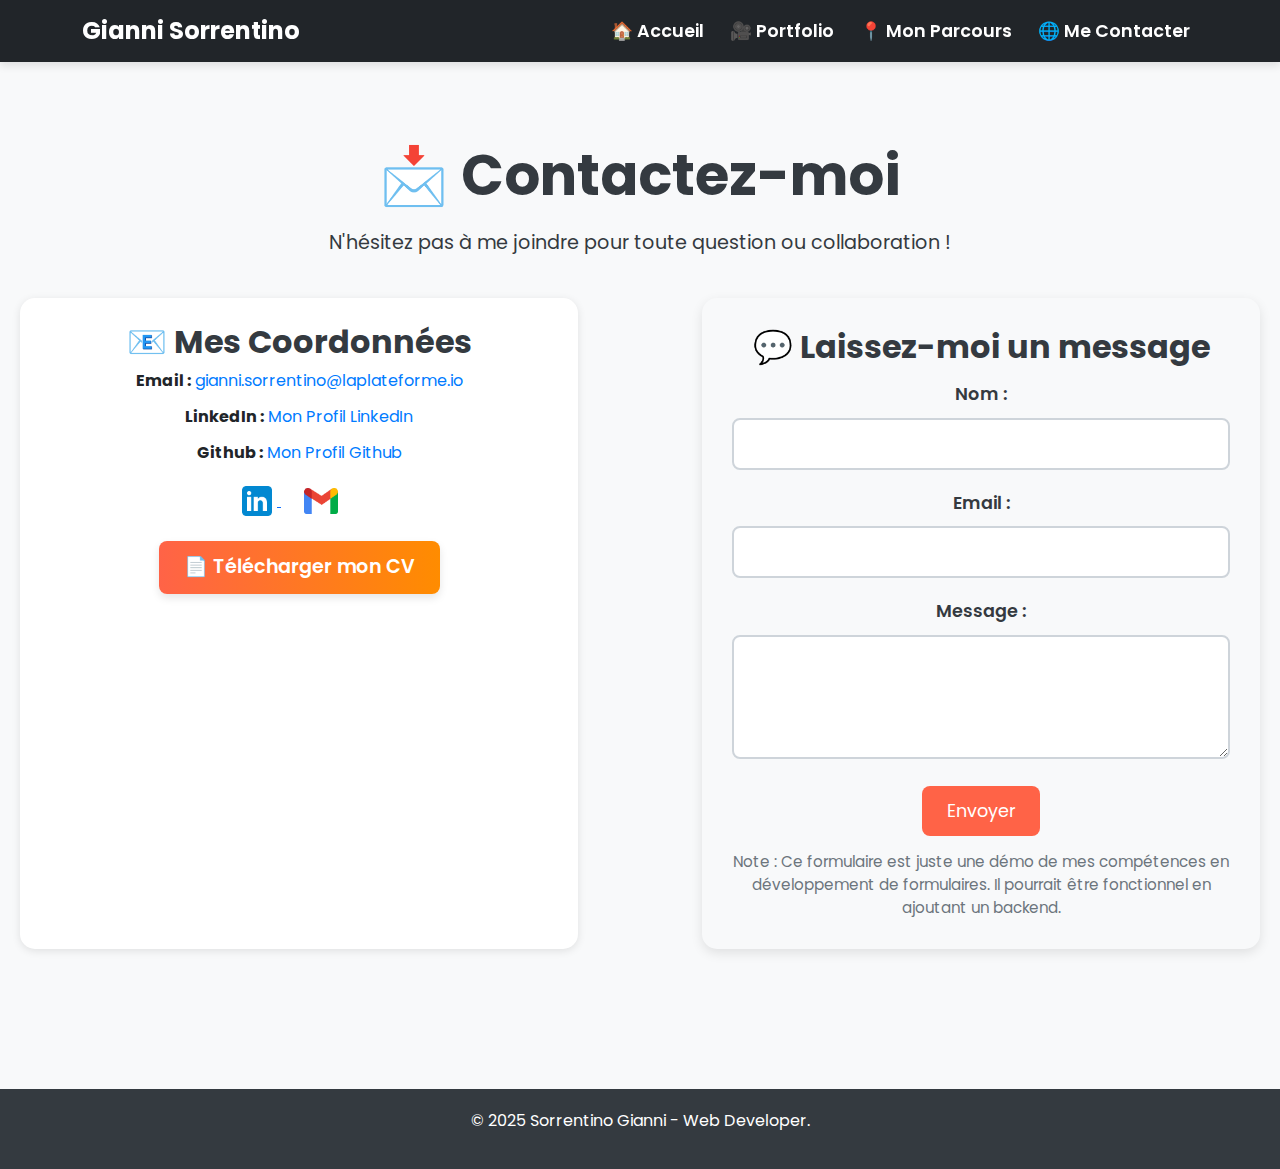
==== commit 951a6adf: "FIX PORTFOLIO GS7" ====
--- a/contact.html
+++ b/contact.html
@@ -64,6 +64,11 @@
             <img src="images/gmail_new_logo_icon_159149.png" alt="Gmail Logo" class="contact-logo">
           </a>
         </div>
+        <div class="download-cv">
+          <a href="pdf/CV Gianni SRT 2025.pdf" class="btn-download" download>
+            📄 Télécharger mon CV
+          </a>
+        </div>
       </div>
 
       <div class="contact-form">
--- a/assets/contact.css
+++ b/assets/contact.css
@@ -1,183 +1,241 @@
 /* Design général */
 body {
-    font-family: 'Poppins', sans-serif;
-    background-color: #f8f9fa;
-    color: #212529;
-  }
-  
-  /* NAVBAR */
-  .navbar {
-    background-color: #343a40;
-    box-shadow: 0 4px 8px rgba(0, 0, 0, 0.1);
-  }
-  
-  .navbar-brand {
-    font-weight: 700;
-    font-size: 1.5rem;
-    color: white !important;
-    text-decoration: none;
-  }
-  
-  .navbar-brand:hover {
-    color: white !important;
-    text-decoration: none;
-  }
-  
-  /* Liens navbar avec effet animé */
-  .navbar-nav .nav-link {
-    position: relative;
-    color: white;
-    font-size: 1.1rem;
-    margin-left: 10px;
-    transition: color 0.3s ease;
-    text-decoration: none;
-    font-weight: 600; /* Ajoute du gras aux liens */
-  }
-  
-  /* Effet underline animé gauche → droite */
-  .navbar-nav .nav-link::after {
-    content: '';
-    position: absolute;
-    left: 0;
-    bottom: -2px;
-    height: 2px;
-    width: 0;
-    background-color: white;
-    transition: width 0.3s ease;
-  }
-  
-  .navbar-nav .nav-link:hover::after {
-    width: 100%;
-  }
-  
-  /* Dégradé solaire au survol */
-  .navbar-nav .nav-link:hover {
-    color: transparent;
-    background-image: linear-gradient(to right, #FF6347, #FF8C00, #FFD700); /* Dégradé solaire */
-    -webkit-background-clip: text; /* Pour appliquer le dégradé uniquement sur le texte */
-    text-decoration: none;
-  }
-  
-  /* Lien actif (page courante) */
-  .navbar-nav .nav-link.active {
-    color: #FF6347 !important;
-    font-weight: 600;
-  }
-  
-  /* SECTION CONTACT */
-  .contact-section {
-    padding: 80px 20px;
-    background-color: #f8f9fa;
-    text-align: center;
-  }
-  
-  .contact-title {
-    font-size: 3.5rem;
-    font-weight: 700;
-    color: #343a40;
-  }
-  
-  .contact-intro {
-    font-size: 1.2rem;
-    margin-top: 20px;
-    color: #343a40;
-  }
-  
-  .contact-container {
-    display: flex;
-    justify-content: space-between;
-    gap: 50px;
-    margin-top: 40px;
-  }
-  
-  .contact-details, .contact-form {
-    width: 45%;
-    background-color: #ffffff;
-    padding: 25px;
-    border-radius: 15px;
-    box-shadow: 0 2px 8px rgba(0, 0, 0, 0.1);
-  }
-  
-  .contact-details h2, .contact-form h2 {
-    font-size: 2rem;
-    font-weight: 700;
-    color: #343a40;
-  }
-  
-  .contact-info {
-    list-style: none;
-    padding: 0;
-  }
-  
-  .contact-info li {
-    margin-bottom: 12px;
-  }
-  
-  .contact-info a {
-    color: #007bff;
-    text-decoration: none;
-  }
-  
-  .contact-info a:hover {
-    text-decoration: underline;
-  }
-  
-  .contact-logos a {
-    margin-right: 20px;
-  }
-  
-  .contact-logo {
-    width: 40px;
-    height: 40px;
-    transition: transform 0.3s ease;
-  }
-  
-  .contact-logo:hover {
-    transform: scale(1.1);
-  }
-  
-  .contact-form label {
-    display: block;
-    margin-bottom: 10px;
-    font-weight: 600;
-    color: #343a40;
-  }
-  
-  .contact-form input, .contact-form textarea {
-    width: 100%;
-    padding: 10px;
-    margin-bottom: 20px;
-    border: 1px solid #ccc;
-    border-radius: 5px;
-  }
-  
-  .contact-form button {
-    background-color: #FF6347;
-    color: white;
-    padding: 10px 20px;
-    border: none;
-    border-radius: 5px;
-    cursor: pointer;
-    transition: background-color 0.3s ease;
-  }
-  
-  .contact-form button:hover {
-    background-color: #FF8C00;
-  }
-  
-  .contact-form small {
-    display: block;
-    margin-top: 20px;
-    font-size: 0.9rem;
-    color: #6c757d;
-  }
-  
-  /* FOOTER */
-  footer {
-    text-align: center;
-    padding: 20px;
-    background-color: #343a40;
-    color: white;
-    margin-top: 60px;
-  }
-  +  font-family: 'Poppins', sans-serif;
+  background-color: #f8f9fa;
+  color: #212529;
+}
+
+/* NAVBAR */
+.navbar {
+  background-color: #343a40;
+  box-shadow: 0 4px 8px rgba(0, 0, 0, 0.1);
+}
+
+.navbar-brand {
+  font-weight: 700;
+  font-size: 1.5rem;
+  color: white !important;
+  text-decoration: none;
+}
+
+.navbar-brand:hover {
+  color: white !important;
+  text-decoration: none;
+}
+
+/* Liens navbar avec effet animé */
+.navbar-nav .nav-link {
+  position: relative;
+  color: white;
+  font-size: 1.1rem;
+  margin-left: 10px;
+  transition: color 0.3s ease;
+  text-decoration: none;
+  font-weight: 600;
+}
+
+/* Effet underline animé gauche → droite */
+.navbar-nav .nav-link::after {
+  content: '';
+  position: absolute;
+  left: 0;
+  bottom: -2px;
+  height: 2px;
+  width: 0;
+  background-color: white;
+  transition: width 0.3s ease;
+}
+
+.navbar-nav .nav-link:hover::after {
+  width: 100%;
+}
+
+/* Dégradé solaire au survol */
+.navbar-nav .nav-link:hover {
+  color: transparent;
+  background-image: linear-gradient(to right, #FF6347, #FF8C00, #FFD700);
+  -webkit-background-clip: text;
+}
+
+/* Lien actif (page courante) */
+.navbar-nav .nav-link.active {
+  font-weight: 600;
+}
+
+/* SECTION CONTACT */
+.contact-section {
+  padding: 80px 20px;
+  background-color: #f8f9fa;
+  text-align: center;
+}
+
+.contact-title {
+  font-size: 3.5rem;
+  font-weight: 700;
+  color: #343a40;
+}
+
+.contact-intro {
+  font-size: 1.2rem;
+  margin-top: 20px;
+  color: #343a40;
+}
+
+.contact-container {
+  display: flex;
+  justify-content: space-between;
+  gap: 50px;
+  margin-top: 40px;
+}
+
+/* Contact Details Section */
+.contact-details {
+  width: 45%;
+  background-color: #ffffff;
+  padding: 25px;
+  border-radius: 15px;
+  box-shadow: 0 2px 8px rgba(0, 0, 0, 0.1);
+}
+
+.contact-details h2 {
+  font-size: 2rem;
+  font-weight: 700;
+  color: #343a40;
+}
+
+.contact-info {
+  list-style: none;
+  padding: 0;
+}
+
+.contact-info li {
+  margin-bottom: 12px;
+}
+
+.contact-info a {
+  color: #007bff;
+  text-decoration: none;
+}
+
+.contact-info a:hover {
+  text-decoration: underline;
+}
+
+.contact-logos a {
+  margin-right: 20px;
+}
+
+.contact-logo {
+  width: 40px;
+  height: 40px;
+  transition: transform 0.3s ease;
+}
+
+.contact-logo:hover {
+  transform: scale(1.1);
+}
+
+/* Contact Form Section */
+.contact-form {
+  width: 45%;
+  background-color: #f8f9fa;
+  padding: 30px;
+  border-radius: 15px;
+  box-shadow: 0 4px 12px rgba(0, 0, 0, 0.1);
+  transition: transform 0.3s ease, box-shadow 0.3s ease;
+}
+
+.contact-form:hover {
+  transform: translateY(-5px);
+  box-shadow: 0 10px 20px rgba(0, 0, 0, 0.15);
+}
+
+.contact-form h2 {
+  font-size: 2rem;
+  font-weight: 700;
+  color: #343a40;
+  margin-bottom: 15px;
+}
+
+.contact-form label {
+  display: block;
+  margin-bottom: 10px;
+  font-weight: 600;
+  color: #343a40;
+  font-size: 1.1rem;
+}
+
+.contact-form input,
+.contact-form textarea {
+  width: 100%;
+  padding: 12px;
+  margin-bottom: 20px;
+  border: 2px solid #ced4da;
+  border-radius: 8px;
+  font-size: 1rem;
+  color: #495057;
+  transition: border-color 0.3s ease;
+}
+
+.contact-form input:focus,
+.contact-form textarea:focus {
+  border-color: #FF6347;
+  outline: none;
+}
+
+.contact-form button {
+  background-color: #FF6347;
+  color: white;
+  padding: 12px 25px;
+  border: none;
+  border-radius: 8px;
+  font-size: 1.1rem;
+  cursor: pointer;
+  transition: background-color 0.3s ease, transform 0.3s ease;
+}
+
+.contact-form button:hover {
+  background-color: #FF8C00;
+  transform: translateY(-3px);
+}
+
+.contact-form small {
+  display: block;
+  margin-top: 15px;
+  font-size: 0.95rem;
+  color: #6c757d;
+}
+
+/* Bouton Télécharger CV */
+.download-cv {
+  text-align: center;
+  margin-top: 20px;
+}
+
+.btn-download {
+  display: inline-block;
+  background: linear-gradient(to right, #FF6347, #FF8C00);
+  color: white;
+  font-size: 1.2rem;
+  font-weight: 600;
+  padding: 12px 25px;
+  border-radius: 8px;
+  text-decoration: none;
+  transition: transform 0.3s ease, box-shadow 0.3s ease;
+  box-shadow: 0 4px 8px rgba(0, 0, 0, 0.1);
+}
+
+.btn-download:hover {
+  transform: translateY(-3px);
+  box-shadow: 0 6px 12px rgba(0, 0, 0, 0.15);
+  background: linear-gradient(to right, #FF8C00, #FFD700);
+}
+
+/* FOOTER */
+footer {
+  text-align: center;
+  padding: 20px;
+  background-color: #343a40;
+  color: white;
+  margin-top: 60px;
+}
